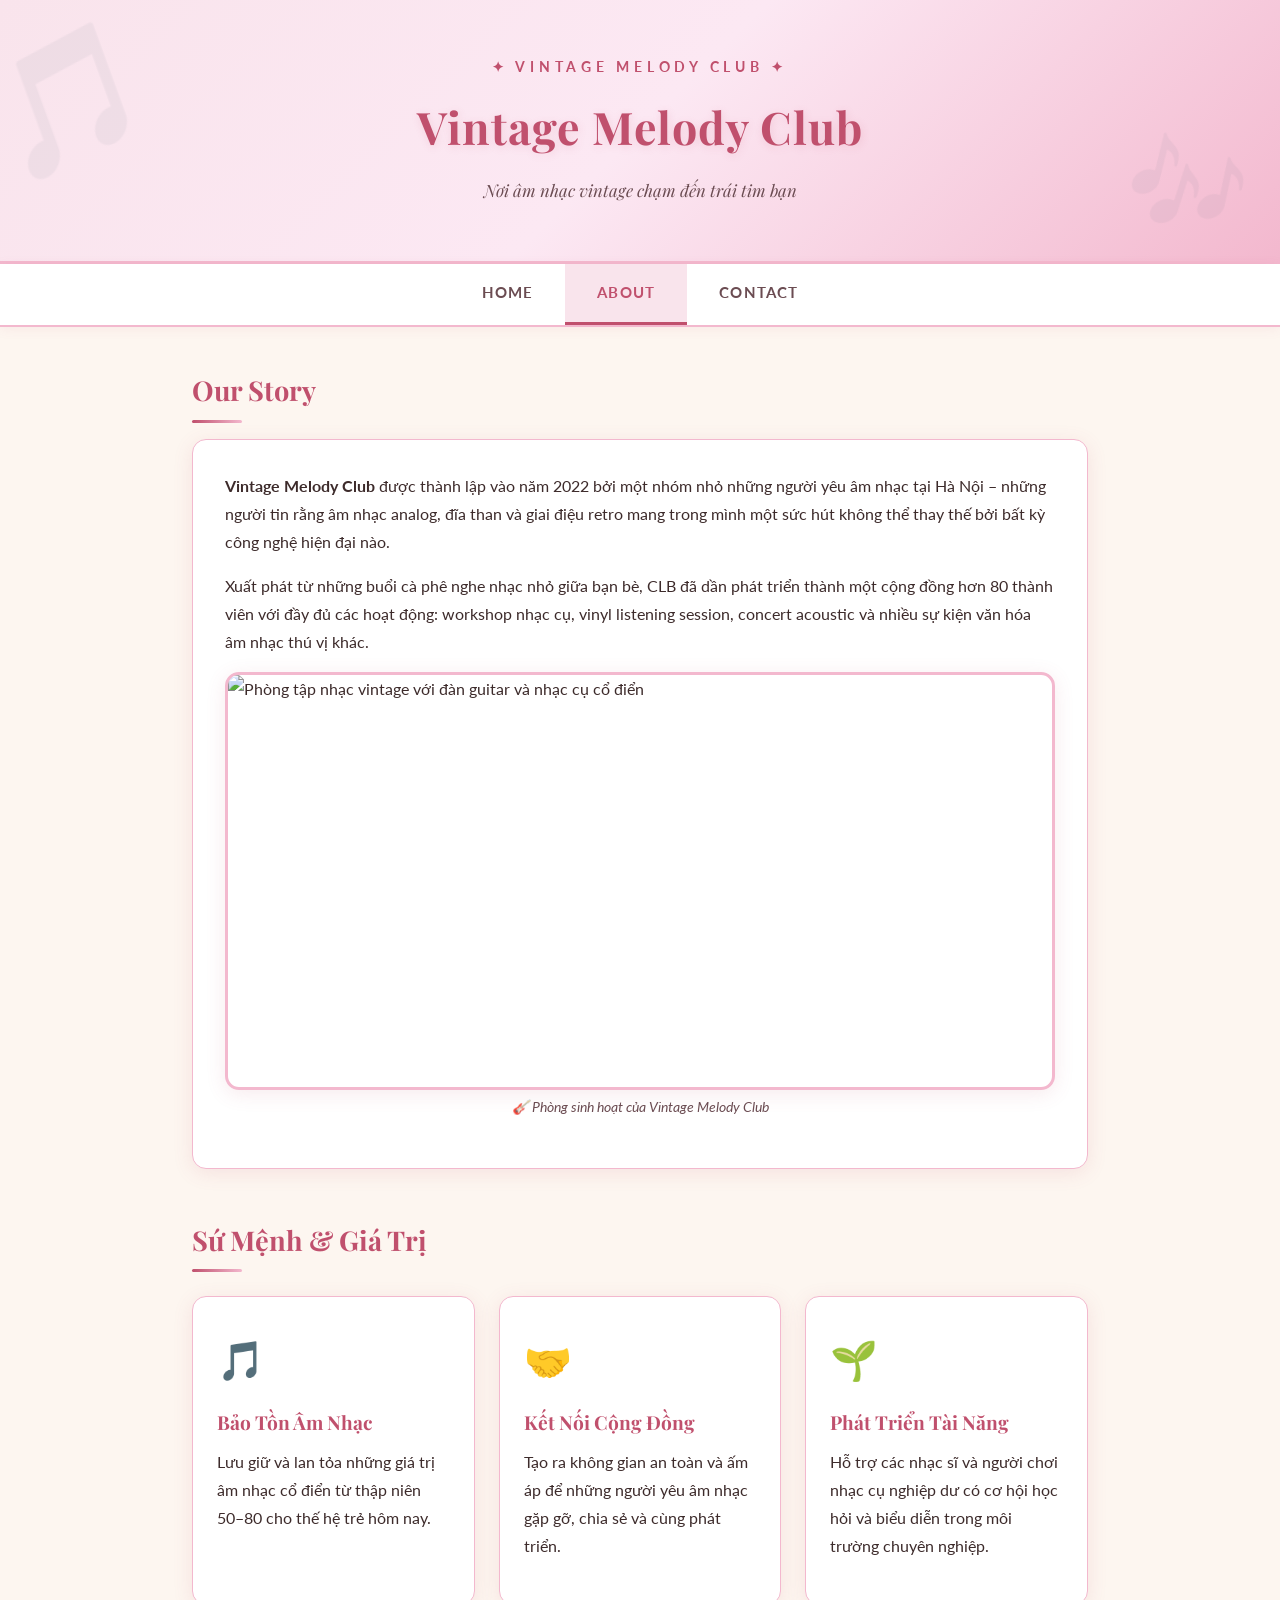
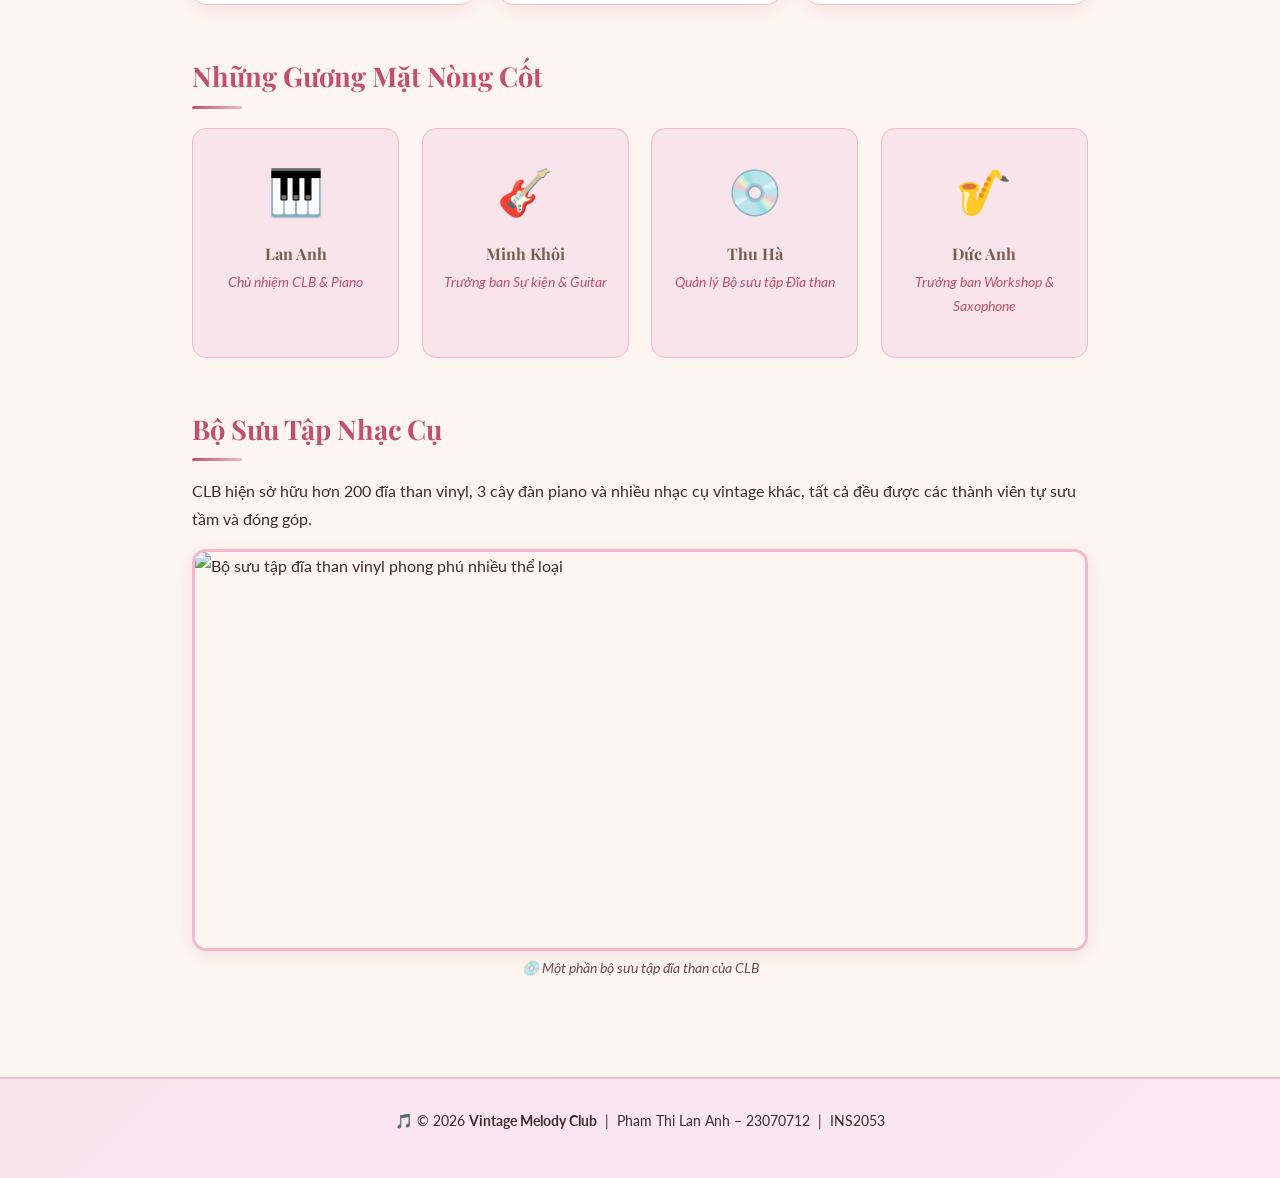
==== project/about.html @ 939912cb "Complete Session 6: Add 3-page mini-site and OBS video demo link" ====
<!DOCTYPE html>
<html lang="vi">
<head>
    <meta charset="UTF-8">
    <meta name="viewport" content="width=device-width, initial-scale=1.0">
    <meta name="description" content="Về chúng tôi – Vintage Melody Club. Câu chuyện thành lập, sứ mệnh, và những thành viên đam mê âm nhạc vintage tại Hà Nội.">
    <title>About – Vintage Melody Club</title>
    <link rel="stylesheet" href="css/style.css">
</head>
<body>

    <!-- HEADER -->
    <header>
        <p class="site-logo">✦ Vintage Melody Club ✦</p>
        <h1>Vintage Melody Club</h1>
        <p class="tagline">Nơi âm nhạc vintage chạm đến trái tim bạn</p>
    </header>

    <!-- NAVIGATION -->
    <nav>
        <a href="index.html">Home</a>
        <a href="about.html" class="active">About</a>
        <a href="contact.html">Contact</a>
    </nav>

    <!-- MAIN CONTENT -->
    <main>

        <!-- OUR STORY -->
        <section>
            <h2>Our Story</h2>
            <div class="about-block">
                <p>
                    <strong>Vintage Melody Club</strong> được thành lập vào năm 2022 bởi một nhóm nhỏ những người yêu âm nhạc
                    tại Hà Nội – những người tin rằng âm nhạc analog, đĩa than và giai điệu retro mang trong mình
                    một sức hút không thể thay thế bởi bất kỳ công nghệ hiện đại nào.
                </p>
                <p>
                    Xuất phát từ những buổi cà phê nghe nhạc nhỏ giữa bạn bè, CLB đã dần phát triển thành một cộng đồng
                    hơn 80 thành viên với đầy đủ các hoạt động: workshop nhạc cụ, vinyl listening session, concert acoustic
                    và nhiều sự kiện văn hóa âm nhạc thú vị khác.
                </p>

                <!-- Image inside story -->
                <figure>
                    <img
                        src="https://images.unsplash.com/photo-1511379938547-c1f69419868d?w=900&q=80"
                        alt="Phòng tập nhạc vintage với đàn guitar và nhạc cụ cổ điển"
                        width="900"
                        height="450">
                    <figcaption class="img-caption">🎸 Phòng sinh hoạt của Vintage Melody Club</figcaption>
                </figure>
            </div>
        </section>

        <!-- MISSION & VALUES -->
        <section>
            <h2>Sứ Mệnh & Giá Trị</h2>
            <div class="cards-grid">
                <div class="card">
                    <span class="card-icon">🎵</span>
                    <h3>Bảo Tồn Âm Nhạc</h3>
                    <p>Lưu giữ và lan tỏa những giá trị âm nhạc cổ điển từ thập niên 50–80 cho thế hệ trẻ hôm nay.</p>
                </div>
                <div class="card">
                    <span class="card-icon">🤝</span>
                    <h3>Kết Nối Cộng Đồng</h3>
                    <p>Tạo ra không gian an toàn và ấm áp để những người yêu âm nhạc gặp gỡ, chia sẻ và cùng phát triển.</p>
                </div>
                <div class="card">
                    <span class="card-icon">🌱</span>
                    <h3>Phát Triển Tài Năng</h3>
                    <p>Hỗ trợ các nhạc sĩ và người chơi nhạc cụ nghiệp dư có cơ hội học hỏi và biểu diễn trong môi trường chuyên nghiệp.</p>
                </div>
            </div>
        </section>

        <!-- TEAM MEMBERS -->
        <section>
            <h2>Những Gương Mặt Nòng Cốt</h2>
            <div class="member-grid">
                <div class="member-card">
                    <div class="avatar">🎹</div>
                    <h3>Lan Anh</h3>
                    <p class="role">Chủ nhiệm CLB &amp; Piano</p>
                </div>
                <div class="member-card">
                    <div class="avatar">🎸</div>
                    <h3>Minh Khôi</h3>
                    <p class="role">Trưởng ban Sự kiện &amp; Guitar</p>
                </div>
                <div class="member-card">
                    <div class="avatar">💿</div>
                    <h3>Thu Hà</h3>
                    <p class="role">Quản lý Bộ sưu tập Đĩa than</p>
                </div>
                <div class="member-card">
                    <div class="avatar">🎷</div>
                    <h3>Đức Anh</h3>
                    <p class="role">Trưởng ban Workshop &amp; Saxophone</p>
                </div>
            </div>
        </section>

        <!-- IMAGE + HISTORY -->
        <section>
            <h2>Bộ Sưu Tập Nhạc Cụ</h2>
            <p>CLB hiện sở hữu hơn 200 đĩa than vinyl, 3 cây đàn piano và nhiều nhạc cụ vintage khác, tất cả đều được các thành viên tự sưu tầm và đóng góp.</p>
            <figure>
                <img
                    src="https://images.unsplash.com/photo-1571330735066-03aaa9429d89?w=900&q=80"
                    alt="Bộ sưu tập đĩa than vinyl phong phú nhiều thể loại"
                    width="900"
                    height="400">
                <figcaption class="img-caption">💿 Một phần bộ sưu tập đĩa than của CLB</figcaption>
            </figure>
        </section>

    </main>

    <!-- FOOTER -->
    <footer>
        <p>🎵 &copy; 2026 <strong>Vintage Melody Club</strong> &nbsp;|&nbsp; Pham Thi Lan Anh – 23070712 &nbsp;|&nbsp; INS2053</p>
    </footer>

</body>
</html>
---- project/css/style.css ----
/* =============================================
   Vintage Melody Club — css/style.css
   Tone màu: Hồng Pastel Vintage
   ============================================= */

/* --- Import Google Font --- */
@import url('https://fonts.googleapis.com/css2?family=Playfair+Display:wght@400;600;700&family=Lato:wght@300;400;700&display=swap');

/* --- CSS Variables (Design Tokens) --- */
:root {
  --pink-blush: #f9e4ec;
  --pink-mid: #f3b8ce;
  --pink-deep: #d4748f;
  --pink-accent: #c0506d;
  --cream: #fdf6f0;
  --warm-tan: #c4a882;
  --brown-soft: #7a5c4e;
  --text-dark: #3d2b2b;
  --text-mid: #6b4c52;
  --white: #ffffff;
  --shadow-soft: 0 4px 20px rgba(192, 80, 109, 0.12);
  --shadow-hover: 0 8px 30px rgba(192, 80, 109, 0.22);
  --radius: 14px;
  --radius-sm: 8px;
  --transition: 0.3s ease;
}

/* --- Reset & Base --- */
*,
*::before,
*::after {
  box-sizing: border-box;
  margin: 0;
  padding: 0;
}

html {
  scroll-behavior: smooth;
}

body {
  background-color: var(--cream);
  color: var(--text-dark);
  font-family: 'Lato', sans-serif;
  font-size: 16px;
  line-height: 1.75;
}

/* =============================================
   HEADER
   ============================================= */
header {
  background: linear-gradient(135deg, var(--pink-blush) 0%, #fce8f3 50%, var(--pink-mid) 100%);
  text-align: center;
  padding: 3.5rem 2rem 2.5rem;
  border-bottom: 3px solid var(--pink-mid);
  position: relative;
  overflow: hidden;
}

header::before {
  content: '🎵';
  position: absolute;
  font-size: 8rem;
  opacity: 0.06;
  top: -1rem;
  left: -1rem;
  transform: rotate(-20deg);
}

header::after {
  content: '🎶';
  position: absolute;
  font-size: 6rem;
  opacity: 0.06;
  bottom: -0.5rem;
  right: 2rem;
  transform: rotate(15deg);
}

header .site-logo {
  font-size: 0.85rem;
  letter-spacing: 0.35em;
  text-transform: uppercase;
  color: var(--pink-accent);
  font-family: 'Lato', sans-serif;
  font-weight: 700;
  margin-bottom: 0.5rem;
}

header h1 {
  font-family: 'Playfair Display', serif;
  font-size: 2.8rem;
  color: var(--pink-accent);
  letter-spacing: 0.02em;
  margin-bottom: 0.6rem;
  text-shadow: 1px 2px 8px rgba(192, 80, 109, 0.15);
}

header p.tagline {
  font-size: 1.05rem;
  color: var(--text-mid);
  font-style: italic;
  font-family: 'Playfair Display', serif;
}

/* =============================================
   NAV
   ============================================= */
nav {
  background: var(--white);
  display: flex;
  justify-content: center;
  gap: 0;
  border-bottom: 2px solid var(--pink-mid);
  box-shadow: 0 2px 12px rgba(192, 80, 109, 0.08);
  position: sticky;
  top: 0;
  z-index: 100;
}

nav a {
  color: var(--text-mid);
  text-decoration: none;
  font-family: 'Lato', sans-serif;
  font-weight: 700;
  font-size: 0.92rem;
  letter-spacing: 0.08em;
  text-transform: uppercase;
  padding: 1rem 2rem;
  display: inline-block;
  border-bottom: 3px solid transparent;
  transition: color var(--transition), border-color var(--transition), background var(--transition);
}

nav a:hover {
  color: var(--pink-accent);
  background: var(--pink-blush);
  border-bottom-color: var(--pink-mid);
  text-decoration: none;
}

nav a.active {
  color: var(--pink-accent);
  border-bottom-color: var(--pink-accent);
  background: var(--pink-blush);
}

/* =============================================
   MAIN WRAPPER
   ============================================= */
main {
  max-width: 960px;
  margin: 0 auto;
  padding: 2.5rem 2rem 3rem;
  min-height: 60vh;
}

/* =============================================
   SECTIONS
   ============================================= */
section {
  margin-bottom: 3rem;
}

/* --- Hero / Welcome banner --- */
.hero-banner {
  background: linear-gradient(120deg, #fce8f3 0%, var(--pink-blush) 100%);
  border-radius: var(--radius);
  padding: 2.5rem 2rem;
  text-align: center;
  border: 1.5px solid var(--pink-mid);
  box-shadow: var(--shadow-soft);
  margin-bottom: 2.5rem;
}

.hero-banner h2 {
  font-family: 'Playfair Display', serif;
  font-size: 2rem;
  color: var(--pink-accent);
  margin-bottom: 0.8rem;
}

.hero-banner p {
  color: var(--text-mid);
  font-size: 1.05rem;
  max-width: 620px;
  margin: 0 auto;
}

/* --- Generic card section title --- */
h2 {
  font-family: 'Playfair Display', serif;
  font-size: 1.7rem;
  color: var(--pink-accent);
  margin-bottom: 1rem;
  position: relative;
  padding-bottom: 0.5rem;
}

h2::after {
  content: '';
  position: absolute;
  bottom: 0;
  left: 0;
  width: 50px;
  height: 3px;
  background: linear-gradient(90deg, var(--pink-accent), var(--pink-mid));
  border-radius: 2px;
}

h3 {
  font-family: 'Playfair Display', serif;
  font-size: 1.2rem;
  color: var(--brown-soft);
  margin-bottom: 0.5rem;
}

p {
  margin-bottom: 1rem;
  color: var(--text-dark);
}

/* =============================================
   CARD GRIDS
   ============================================= */
.cards-grid {
  display: grid;
  grid-template-columns: repeat(auto-fit, minmax(240px, 1fr));
  gap: 1.5rem;
  margin-top: 1.5rem;
}

.card {
  background: var(--white);
  border-radius: var(--radius);
  padding: 1.8rem 1.5rem;
  border: 1.5px solid var(--pink-mid);
  box-shadow: var(--shadow-soft);
  transition: transform var(--transition), box-shadow var(--transition);
}

.card:hover {
  transform: translateY(-5px);
  box-shadow: var(--shadow-hover);
}

.card .card-icon {
  font-size: 2.4rem;
  margin-bottom: 0.8rem;
  display: block;
}

.card h3 {
  color: var(--pink-accent);
  margin-bottom: 0.5rem;
}

/* =============================================
   EVENTS LIST
   ============================================= */
.events-list {
  list-style: none;
  padding: 0;
  display: flex;
  flex-direction: column;
  gap: 1rem;
  margin-top: 1rem;
}

.events-list li {
  background: var(--white);
  border-left: 4px solid var(--pink-accent);
  border-radius: 0 var(--radius-sm) var(--radius-sm) 0;
  padding: 1rem 1.4rem;
  box-shadow: var(--shadow-soft);
  display: flex;
  align-items: flex-start;
  gap: 1rem;
}

.events-list .event-date {
  background: var(--pink-accent);
  color: var(--white);
  font-weight: 700;
  font-size: 0.8rem;
  padding: 0.3rem 0.7rem;
  border-radius: var(--radius-sm);
  white-space: nowrap;
  flex-shrink: 0;
}

.events-list .event-info strong {
  display: block;
  color: var(--text-dark);
  font-family: 'Playfair Display', serif;
}

.events-list .event-info span {
  font-size: 0.9rem;
  color: var(--text-mid);
}

/* =============================================
   IMAGES
   ============================================= */
img {
  max-width: 100%;
  height: auto;
  border-radius: var(--radius);
  border: 3px solid var(--pink-mid);
  box-shadow: var(--shadow-soft);
  display: block;
  transition: transform var(--transition), box-shadow var(--transition);
}

img:hover {
  transform: scale(1.02);
  box-shadow: var(--shadow-hover);
}

.img-caption {
  text-align: center;
  font-size: 0.85rem;
  color: var(--text-mid);
  font-style: italic;
  margin-top: 0.4rem;
  margin-bottom: 1rem;
}

/* Two-column image row */
.img-row {
  display: grid;
  grid-template-columns: repeat(auto-fit, minmax(280px, 1fr));
  gap: 1.5rem;
  margin: 1.5rem 0;
}

/* =============================================
   ABOUT PAGE — Team / History blocks
   ============================================= */
.about-block {
  background: var(--white);
  border-radius: var(--radius);
  padding: 2rem;
  border: 1.5px solid var(--pink-mid);
  box-shadow: var(--shadow-soft);
  margin-bottom: 2rem;
}

.member-grid {
  display: grid;
  grid-template-columns: repeat(auto-fit, minmax(200px, 1fr));
  gap: 1.4rem;
  margin-top: 1.2rem;
}

.member-card {
  background: var(--pink-blush);
  border-radius: var(--radius);
  padding: 1.4rem 1.2rem;
  text-align: center;
  border: 1.5px solid var(--pink-mid);
  transition: transform var(--transition);
}

.member-card:hover {
  transform: translateY(-4px);
}

.member-card .avatar {
  font-size: 2.8rem;
  margin-bottom: 0.6rem;
}

.member-card h3 {
  font-size: 1rem;
  margin-bottom: 0.2rem;
}

.member-card .role {
  font-size: 0.85rem;
  color: var(--pink-accent);
  font-style: italic;
}

/* =============================================
   CONTACT PAGE
   ============================================= */
.contact-channels {
  list-style: none;
  padding: 0;
  display: flex;
  flex-direction: column;
  gap: 0.9rem;
  margin: 1.2rem 0;
}

.contact-channels li {
  display: flex;
  align-items: center;
  gap: 1rem;
  background: var(--white);
  padding: 1rem 1.4rem;
  border-radius: var(--radius-sm);
  border: 1.5px solid var(--pink-mid);
  box-shadow: var(--shadow-soft);
  transition: transform var(--transition);
}

.contact-channels li:hover {
  transform: translateX(6px);
}

.contact-channels .ch-icon {
  font-size: 1.6rem;
  flex-shrink: 0;
}

.contact-channels .ch-label {
  font-weight: 700;
  color: var(--pink-accent);
  display: block;
  font-size: 0.88rem;
  text-transform: uppercase;
  letter-spacing: 0.05em;
}

.contact-channels .ch-value {
  color: var(--text-dark);
}

/* Location box */
.location-box {
  background: linear-gradient(120deg, var(--pink-blush), #fce8f3);
  border-radius: var(--radius);
  padding: 1.8rem 2rem;
  border: 1.5px solid var(--pink-mid);
  box-shadow: var(--shadow-soft);
  margin-top: 1rem;
}

.location-box h3 {
  color: var(--pink-accent);
  margin-bottom: 0.6rem;
  font-size: 1.15rem;
}

/* =============================================
   FOOTER
   ============================================= */
footer {
  background: linear-gradient(135deg, var(--pink-blush) 0%, #fce8f3 100%);
  border-top: 2px solid var(--pink-mid);
  text-align: center;
  padding: 1.8rem 2rem;
  color: var(--text-mid);
  font-size: 0.9rem;
}

footer a {
  color: var(--pink-accent);
  text-decoration: none;
}

footer a:hover {
  text-decoration: underline;
}

/* =============================================
   UTILITY
   ============================================= */
.text-center {
  text-align: center;
}

.mt-1 {
  margin-top: 1rem;
}

.mt-2 {
  margin-top: 2rem;
}

/* =============================================
   RESPONSIVE
   ============================================= */
@media (max-width: 600px) {
  header h1 {
    font-size: 2rem;
  }

  nav a {
    padding: 0.8rem 1.2rem;
    font-size: 0.82rem;
  }

  main {
    padding: 1.5rem 1rem 2rem;
  }

  .cards-grid,
  .img-row,
  .member-grid {
    grid-template-columns: 1fr;
  }
}
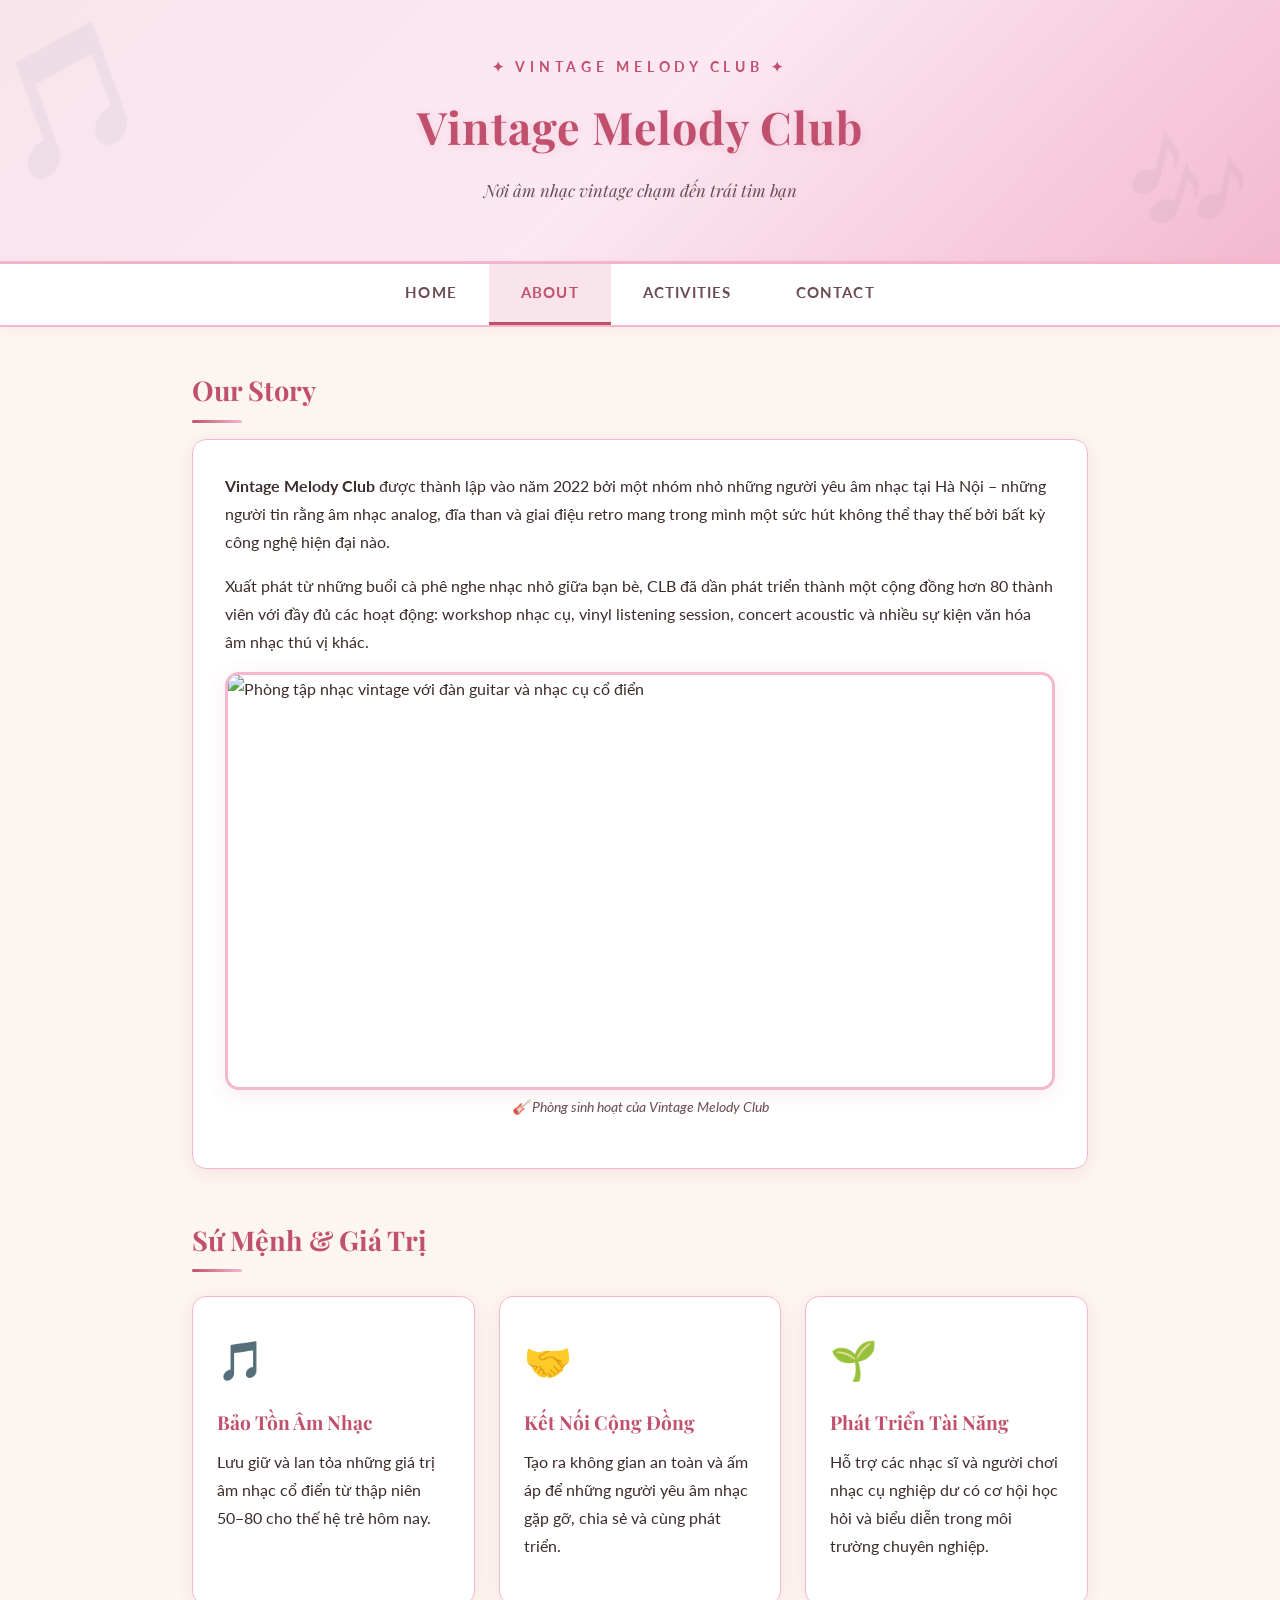
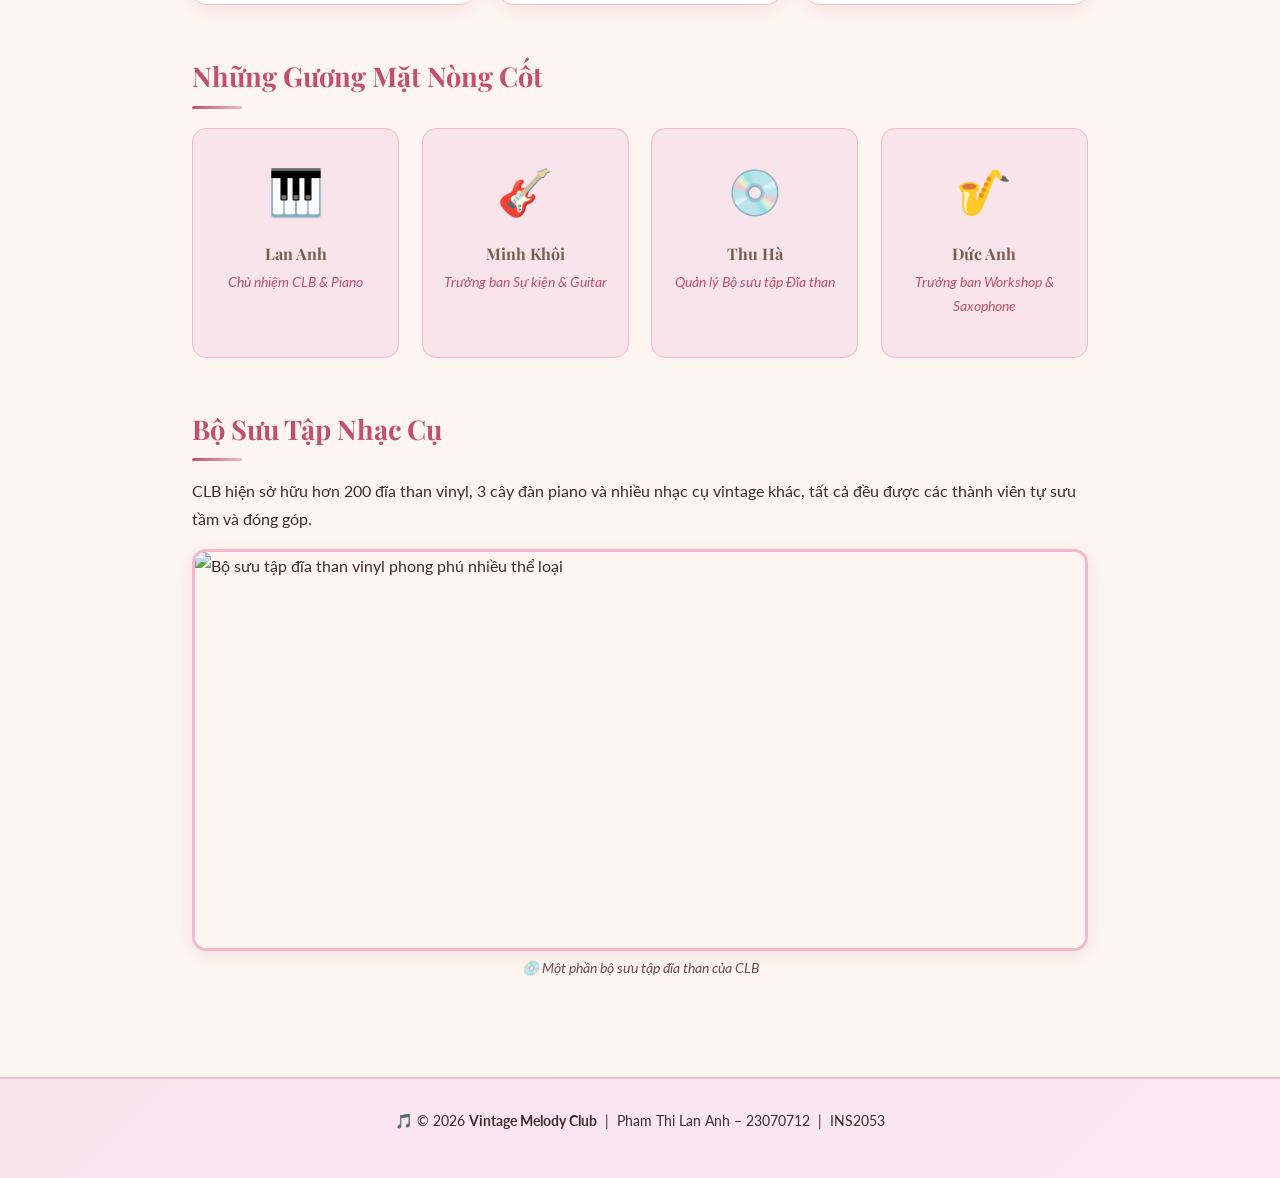
==== commit 50618bfd: "HW9: Add schedule page with styled table and updated nav" ====
--- a/project/about.html
+++ b/project/about.html
@@ -20,6 +20,7 @@
     <nav>
         <a href="index.html">Home</a>
         <a href="about.html" class="active">About</a>
+        <a href="activities.html">Activities</a>
         <a href="contact.html">Contact</a>
     </nav>
 
--- a/project/css/style.css
+++ b/project/css/style.css
@@ -447,6 +447,97 @@
 }
 
 /* =============================================
+   TABLES (Session 09 - Activities Table)
+   ============================================= */
+.table-container {
+  overflow-x: auto;
+  margin: 1.8rem 0 2rem;
+  background: var(--white);
+  border-radius: var(--radius);
+  box-shadow: var(--shadow-soft);
+  border: 1.5px solid var(--pink-mid);
+}
+
+table {
+  width: 100%;
+  border-collapse: collapse;
+  font-size: 0.95rem;
+  text-align: left;
+}
+
+caption {
+  caption-side: top;
+  font-family: 'Playfair Display', serif;
+  font-size: 1.25rem;
+  font-weight: 700;
+  color: var(--pink-accent);
+  padding: 1.2rem 1rem 0.8rem;
+  text-align: center;
+  letter-spacing: 0.03em;
+}
+
+th, td {
+  border: 1px solid var(--pink-mid);
+  padding: 12px 16px;
+  vertical-align: middle;
+}
+
+thead th {
+  background-color: var(--pink-accent);
+  color: var(--white);
+  font-family: 'Playfair Display', serif;
+  font-size: 1rem;
+  font-weight: 700;
+  letter-spacing: 0.05em;
+  text-align: center;
+  text-transform: uppercase;
+}
+
+tbody tr:nth-child(odd) {
+  background-color: var(--white);
+}
+
+tr:nth-child(even) {
+  background-color: #fdf0f5;
+}
+
+tr:hover {
+  background-color: #f8d7e3;
+  transition: background-color var(--transition);
+}
+
+thead tr:hover {
+  background-color: var(--pink-accent);
+}
+
+thead tr:hover th {
+  background-color: var(--pink-accent);
+}
+
+.schedule-notes {
+  background: var(--pink-blush);
+  border-left: 4px solid var(--pink-accent);
+  border-radius: var(--radius-sm);
+  padding: 1.2rem 1.5rem;
+  margin-top: 1.5rem;
+}
+
+.schedule-notes p {
+  color: var(--pink-accent);
+  margin-bottom: 0.5rem;
+  font-weight: 700;
+}
+
+.schedule-notes ul {
+  padding-left: 1.4rem;
+  color: var(--text-dark);
+}
+
+.schedule-notes li {
+  margin-bottom: 0.4rem;
+}
+
+/* =============================================
    FOOTER
    ============================================= */
 footer {
@@ -504,4 +595,9 @@
   .member-grid {
     grid-template-columns: 1fr;
   }
+
+  th, td {
+    padding: 8px 10px;
+    font-size: 0.88rem;
+  }
 }
